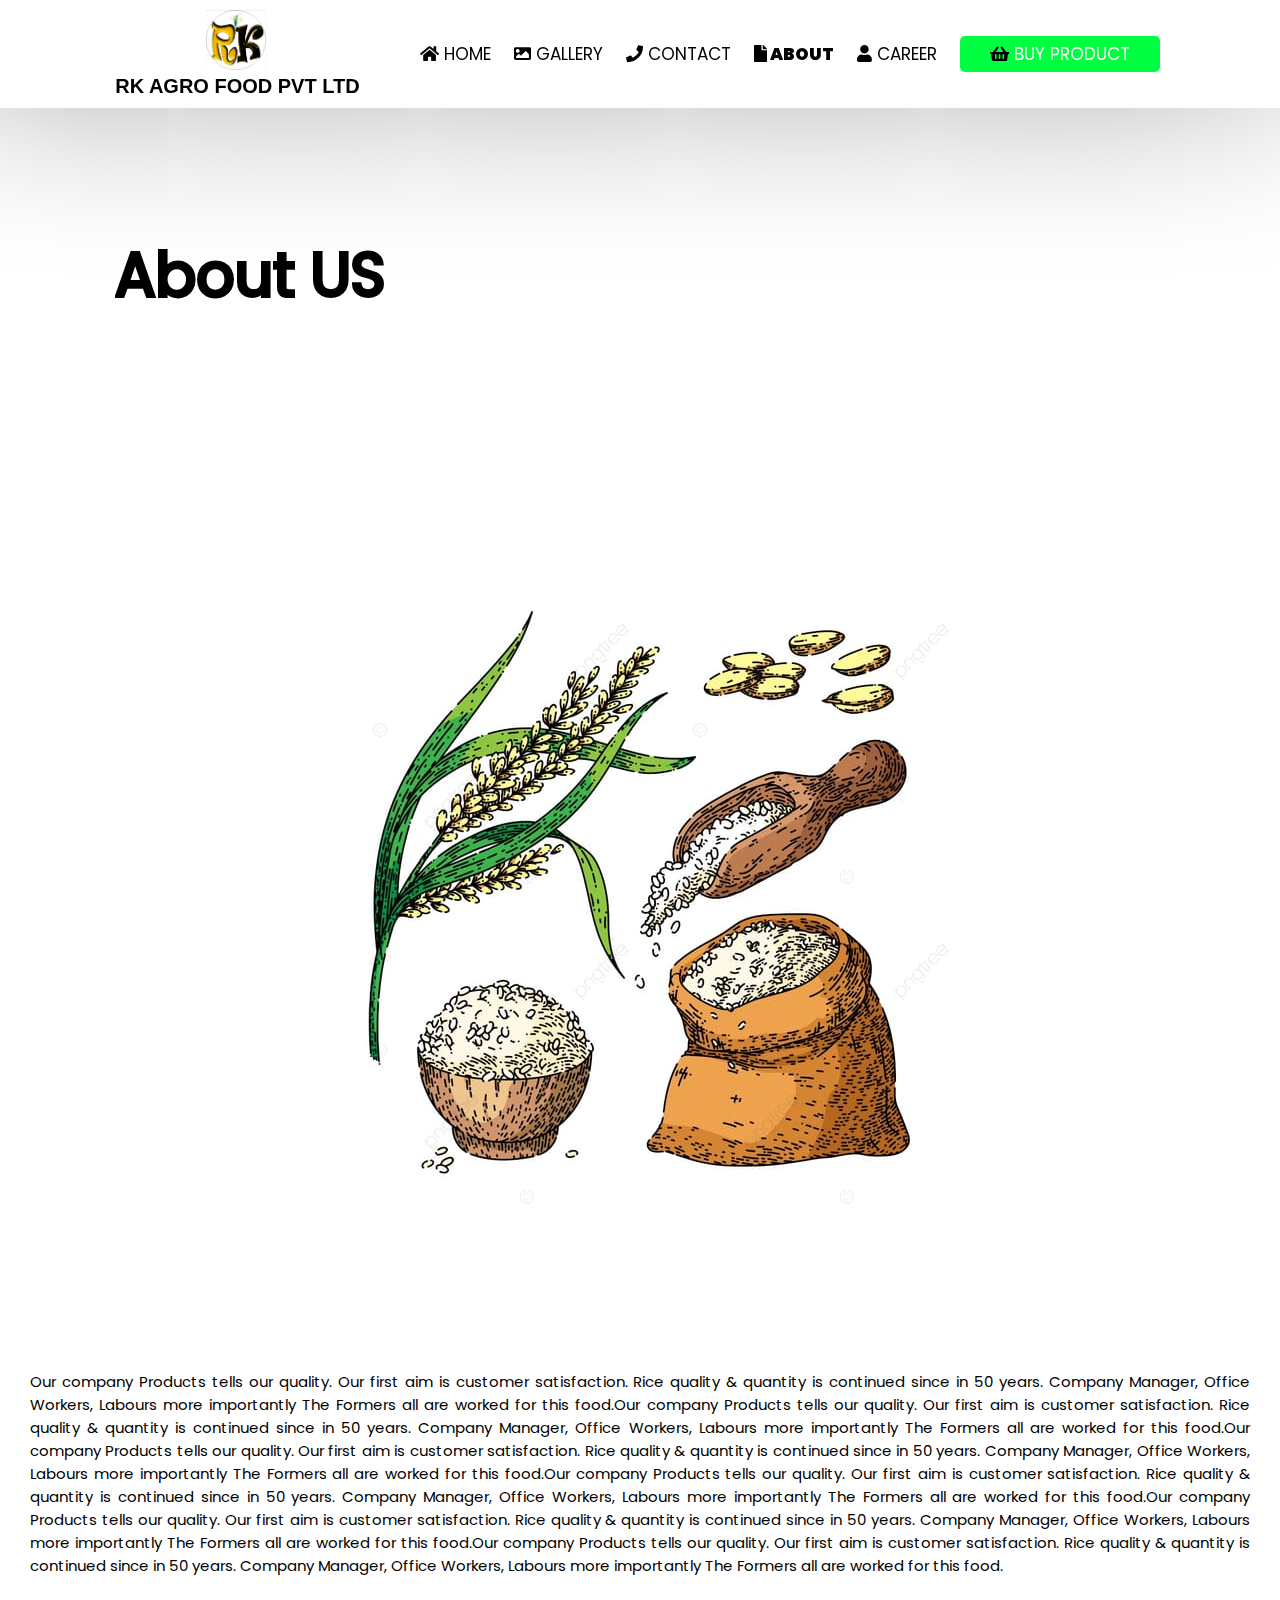
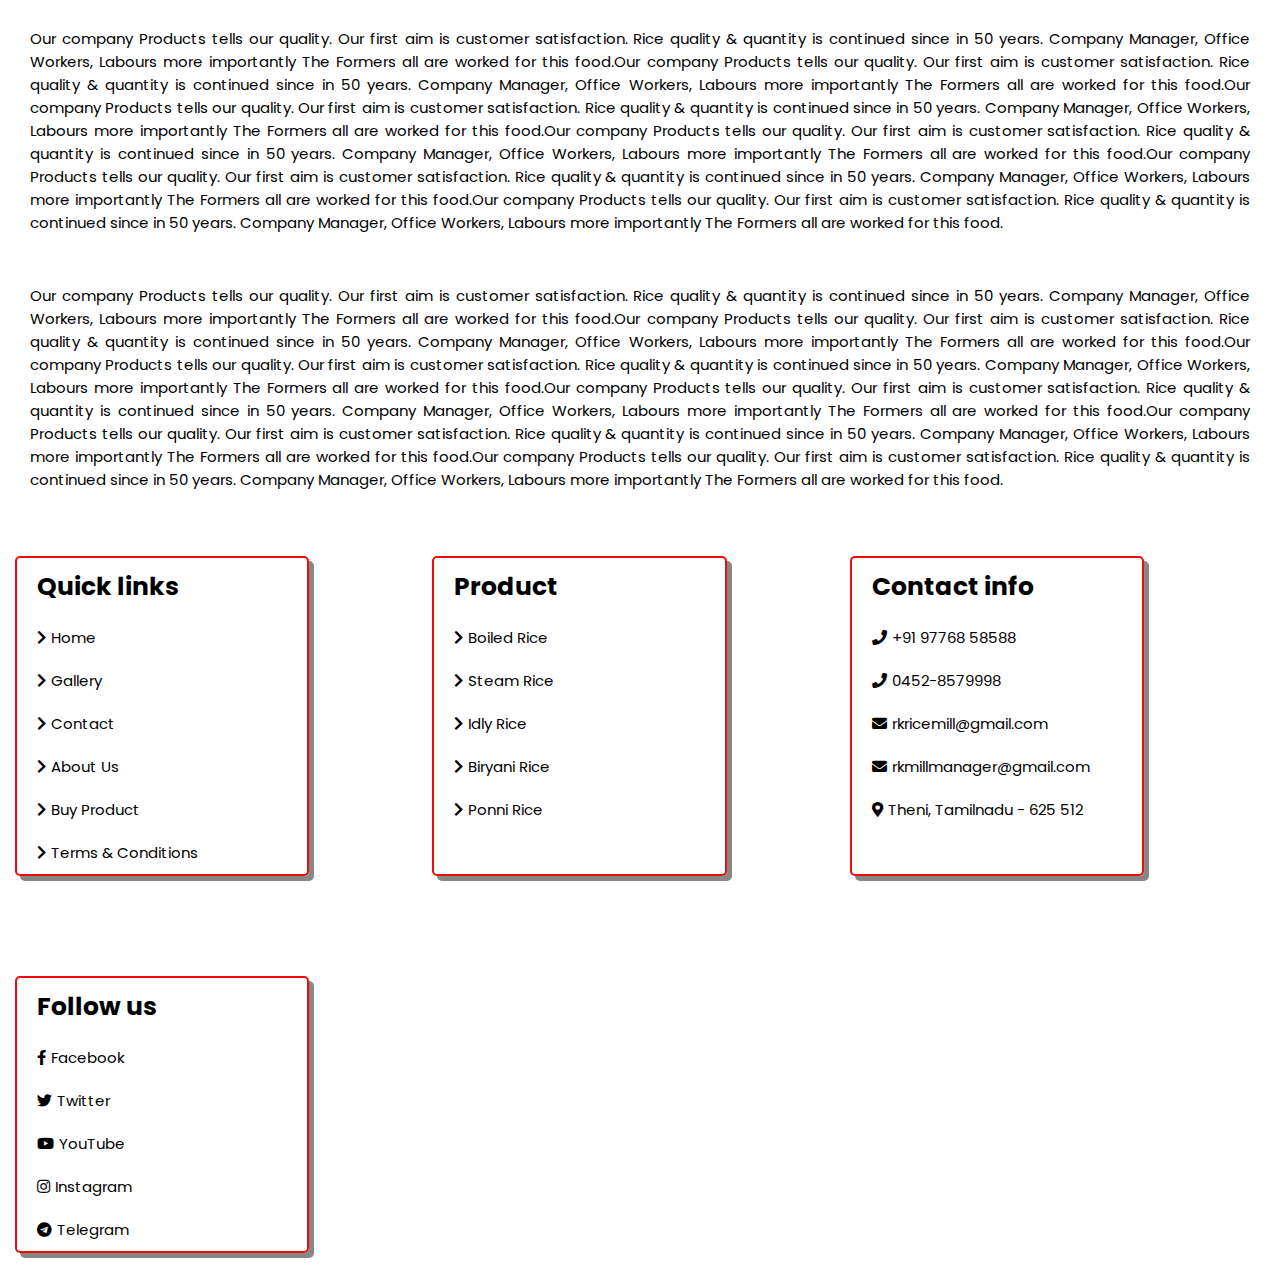
==== About.html @ 570a76da "v1" ====
<!DOCTYPE html>
<html lang="en">

<head>
    <meta charset="UTF-8">
    <meta http-equiv="X-UA-Compatible" content="IE=edge">
    <meta name="viewport" content="width=device-width, initial-scale=1.0">
    <title>About</title>
    <link rel="website icon" type="png" href="images/CompanyLogo.png">
    <link rel="stylesheet" href="css/Stylesheet.css">
    <link rel="stylesheet" href="https://cdnjs.cloudflare.com/ajax/libs/font-awesome/5.15.4/css/all.min.css">
</head>

<body>
<!-- navbar sections starts  -->
    <header class="header">
        <div class="logo">
            <a href="Home.html"><img style="height: 60px; margin-left: 37%;" src="images/CompanyLogo.png"></a>
            <h1 style="font-family: 'Gill Sans', 'Gill Sans MT', Calibri, 'Trebuchet MS', sans-serif; ">RK AGRO FOOD PVT LTD</h1>
        </div>

        <nav class="navbar">
            <a href="Home.html" name="home"> <i class="fa fa-home"></i> Home</a>
            <a href="Gallery.html"> <i class="fa fa-image"></i> Gallery</a>
            <a href="Contact.html"> <i class="fa fa-phone"></i> Contact</a>
            <a href="About.html" style="font-weight: 900;"> <i class="fa fa-file"></i> About</a>
            <a href="Career.html"> <i class="fa fa-user"></i> Career</a>
            <a href="BuyProduct.html" class="btn"> <i class="fa fa-shopping-basket" ></i> Buy Product</a>
        </nav>
        <div class="fas fa-bars" id="menu-btn"></div>
    </header>
    <!-- navbar sections end  -->
    <div style=" margin-top: 130px;"></div>
    <section>
        <h1 class="load" data-text="About US">About US</h1>
    </section>
    <!-- slide image start -->
    <div class="slides">
        <div class="slide">
        <img src="images/005.jpeg" alt="005">
    </div>
    </div>
</div>
    <!-- slide image end -->

<!-- about para start -->
<div style="text-align: justify; padding: 20px; margin: 10px; font-size: 15px;"><p>
    Our company Products tells our quality. Our first aim is customer satisfaction. 
Rice quality & quantity is continued since in 50 years. Company Manager, Office Workers, 
Labours more importantly The Formers all are worked for this food.Our company Products tells our quality. Our first aim is customer satisfaction. 
Rice quality & quantity is continued since in 50 years. Company Manager, Office Workers, 
Labours more importantly The Formers all are worked for this food.Our company Products tells our quality. Our first aim is customer satisfaction. 
Rice quality & quantity is continued since in 50 years. Company Manager, Office Workers, 
Labours more importantly The Formers all are worked for this food.Our company Products tells our quality. Our first aim is customer satisfaction. 
Rice quality & quantity is continued since in 50 years. Company Manager, Office Workers, 
Labours more importantly The Formers all are worked for this food.Our company Products tells our quality. Our first aim is customer satisfaction. 
Rice quality & quantity is continued since in 50 years. Company Manager, Office Workers, 
Labours more importantly The Formers all are worked for this food.Our company Products tells our quality. Our first aim is customer satisfaction. 
Rice quality & quantity is continued since in 50 years. Company Manager, Office Workers, 
Labours more importantly The Formers all are worked for this food.</p></div>
<div style="text-align: justify; padding: 20px; margin: 10px; font-size: 15px;"><p>
        Our company Products tells our quality. Our first aim is customer satisfaction. 
    Rice quality & quantity is continued since in 50 years. Company Manager, Office Workers, 
    Labours more importantly The Formers all are worked for this food.Our company Products tells our quality. Our first aim is customer satisfaction. 
    Rice quality & quantity is continued since in 50 years. Company Manager, Office Workers, 
    Labours more importantly The Formers all are worked for this food.Our company Products tells our quality. Our first aim is customer satisfaction. 
    Rice quality & quantity is continued since in 50 years. Company Manager, Office Workers, 
    Labours more importantly The Formers all are worked for this food.Our company Products tells our quality. Our first aim is customer satisfaction. 
    Rice quality & quantity is continued since in 50 years. Company Manager, Office Workers, 
    Labours more importantly The Formers all are worked for this food.Our company Products tells our quality. Our first aim is customer satisfaction. 
    Rice quality & quantity is continued since in 50 years. Company Manager, Office Workers, 
    Labours more importantly The Formers all are worked for this food.Our company Products tells our quality. Our first aim is customer satisfaction. 
    Rice quality & quantity is continued since in 50 years. Company Manager, Office Workers, 
    Labours more importantly The Formers all are worked for this food.</p></div>
    <div style="text-align: justify; padding: 20px; margin: 10px; font-size: 15px;"><p>
            Our company Products tells our quality. Our first aim is customer satisfaction. 
        Rice quality & quantity is continued since in 50 years. Company Manager, Office Workers, 
        Labours more importantly The Formers all are worked for this food.Our company Products tells our quality. Our first aim is customer satisfaction. 
        Rice quality & quantity is continued since in 50 years. Company Manager, Office Workers, 
        Labours more importantly The Formers all are worked for this food.Our company Products tells our quality. Our first aim is customer satisfaction. 
        Rice quality & quantity is continued since in 50 years. Company Manager, Office Workers, 
        Labours more importantly The Formers all are worked for this food.Our company Products tells our quality. Our first aim is customer satisfaction. 
        Rice quality & quantity is continued since in 50 years. Company Manager, Office Workers, 
        Labours more importantly The Formers all are worked for this food.Our company Products tells our quality. Our first aim is customer satisfaction. 
        Rice quality & quantity is continued since in 50 years. Company Manager, Office Workers, 
        Labours more importantly The Formers all are worked for this food.Our company Products tells our quality. Our first aim is customer satisfaction. 
        Rice quality & quantity is continued since in 50 years. Company Manager, Office Workers, 
        Labours more importantly The Formers all are worked for this food.</p></div>
<!-- about para end -->

<!-- footer section starts  -->
<footer class="footer" id="footer">
    <div class="box-container">
        <div class="box">
            <div class="box1">
                <h3>Quick links</h3>
            <a href="Home.html"><i class="fas fa-chevron-right"></i>Home</a>
            <a href="Gallery.html"><i class="fas fa-chevron-right"></i>Gallery</a>
            <a href="Web3.html"><i class="fas fa-chevron-right"></i>Contact</a>
            <a href="Web4.html"><i class="fas fa-chevron-right"></i>About Us</a>
            <a href="Web5.html"><i class="fas fa-chevron-right"></i>Buy Product</a>
            <a href="Web8.html"><i class="fas fa-chevron-right"></i>Terms & Conditions</a>
            </div>
        </div>
            
            <div class="box">
                    <h3>Product</h3>
                <a href="#"><i class="fas fa-chevron-right"></i>Boiled Rice</a>
                <a href="#"><i class="fas fa-chevron-right"></i>Steam Rice</a>
                <a href="#"><i class="fas fa-chevron-right"></i>Idly Rice</a>
                <a href="#"><i class="fas fa-chevron-right"></i>Biryani Rice</a>
                <a href="#"><i class="fas fa-chevron-right"></i>Ponni Rice</a>
        </div>

        <div class="box">
                <h3>Contact info</h3>
            <a href="#" name="call"><i class="fas fa-phone"></i>+91 97768 58588</a>
            <a href="#"><i class="fas fa-phone"></i>0452-8579998</a>
            <a href="#"><i class="fas fa-envelope"></i>rkricemill@gmail.com</a>
            <a href="#"><i class="fas fa-envelope"></i>rkmillmanager@gmail.com</a>
            <a href="#"><i class="fas fa-map-marker-alt"></i>Theni, Tamilnadu - 625 512</a>
        </div>

        <div class="box">
            <div class="box4">
                <h3>Follow us</h3>
            <a href="Web3.html"><i class="fab fa-facebook-f"></i>Facebook</a>
            <a href="Web3.html"><i class="fab fa-twitter"></i>Twitter</a>
            <a href="Web3.html"><i class="fab fa-youtube"></i>YouTube</a>
            <a href="Web3.html"><i class="fab fa-instagram"></i>Instagram</a>
            <a href="Web3.html"><i class="fab fa-telegram"></i>Telegram</a></div>
        </div>
        </div><br>
    </footer>        
    <!-- footer section ends -->
<script src="js/main.js"></script>
</body>
---- css/Stylesheet.css ----
@import url('https://fonts.googleapis.com/css2?family=Poppins:wght@100;200;300;400;600;700&display=swap');
@import url('https://fontawesome.com/search?q=buy&o=r');

*{
    font-family: 'Poppins', sans-serif;
    margin: 0;
    padding: 0;
    box-sizing: border-box;
    outline: none;
    border: none;
    text-transform: none;
    transition: 0.2s ease-in-out;
    color: #000;
    text-decoration: none;
}

::selection{
    background-color: red;
    color: rgb(207, 30, 30);
}


::-webkit-scrollbar{
    width: 12px;
}

:root{
    --Soft-Blue: hsl(0, 92%, 49%);
    --Grayish-Blue: hsl(229, 8%, 60%);
    --Very-Dark-Blue: hsl(229, 31%, 21%);
    --box-shadow: .5rem .5rem  0 hsla(60, 2%, 11%, 0.531);
    --text-shadow: .4rem .4rem  0 rgba(0, 0, 0, .2);
    --border: .2rem  solid var(--green);
}

::-webkit-scrollbar-corner{
    border-radius: 20%;
}


::-webkit-scrollbar-thumb{
    background-color: rgba(0, 0, 0, 0.576);
    border-radius: 8px;
    background-clip: padding-box;
}

section {
    padding: 10rem 9%;
}

html{
    font-size: 62.5%;
    scroll-behavior: smooth;
    overflow-x: hidden;
}

.heading{
    text-align: center;
    font-size: 2rem;
    color: var(--Very-Dark-Blue);
    margin-top: 10rem;
    margin-bottom: 5rem;
}

.heading h1{
    padding-bottom: 2rem;
}

.heading p{
    max-width: 60rem;
    margin: auto;
    color: var(--Grayish-Blue);
    font-size: 1.7rem;
}




/* Water loading starts*/
h1.load{
    font-size: 60px;
    color:#ffffff;
    -webkit-text-stroke: 3px #ffffff;
    font-weight: 400;
    position: relative;
    justify-content: center;
    border-radius: 50px;
}

h1.load::before{
    content: attr(data-text);
    position: absolute;
    font-family: serif bold;
    top: 0;
    left: 0;
    width: 100%;
    height: 100%;
    color:  #000000;
    -webkit-text-stroke: 4px #000000;
    overflow: hidden;
    animation: loading 2.4s linear;
}

@keyframes loading{
    0%{clip-path: polygon(0 100%, 6% 100%, 20% 100%, 36% 100%, 50% 100%, 72% 99%, 90% 100%, 99% 100%);}
    10%{clip-path: polygon(0 100%, 6% 88%, 21% 92%, 37% 93%, 52% 82%, 73% 94%, 90% 85%, 99% 100%);}
    30%{clip-path: polygon(0 100%, 5% 64%, 42% 30%, 76% 72%, 53% 55%, 74% 77%, 93% 57%, 100% 100%);}
    50%{clip-path: polygon(0 100%, 0 58%, 84% 52%, 48% 42%, 53% 55%, 72% 38%, 99% 48%, 100% 100%);}
    80%{clip-path: polygon(0 100%, 0 8%, 25% 27%, 39% 24%, 54% 46%, 77% 27%, 90% 26%, 100% 100%);}
    100%{clip-path: polygon(0 100%, 0 0, 26% 0, 39% 0, 57% 0, 78% 0, 100% 0, 100% 100%);}
}
/* Water loading end*/

/* navbar sections starts */
.header {
        padding: 1rem 9%;
        display: flex;
        justify-content: space-between;
        align-items: center;
        position: fixed;
        top: 0;
        right: 0%;
        left: 0;
        z-index: 10000;
        background-color: #fff;
        box-shadow: -2rem -9rem 20rem 20px rgb(6 6 6);
}

.header .logo{
    cursor: pointer;
}

.header .navbar a{
    margin-left: 2rem;
    font-size: 1.7rem;
    text-transform: uppercase;
}

.header .navbar a:hover{
    color: rgb(0, 179, 255);
}

.btn{
    padding: .6rem 3rem;
    background-color: rgb(0, 255, 64);
    color: rgb(255, 255, 255);
    border-radius: .5rem;
    margin: 0.5rem;
}

.btn:hover{
    color: red;
    font-weight: 700;
    background-color: transparent;
    border: 2px solid red;
}
.bttn{
    padding: .6rem 3rem;
    width: 100%;
    background-color: rgb(0, 154, 255);
    color: rgb(255, 255, 255);
    border-radius: .5rem;
    font-weight: 400;
    margin: 0.5rem;
}

.bttn:hover{
    color: rgb(0, 0, 0);
    font-weight: 700;
    background-color: transparent;
    border: 2px solid rgb(0, 81, 255);
}
#menu-btn{
    padding: 1rem 1rem;
    background-color: #eee;
    font-size: 3rem;
    color: var(--Soft-Blue);
    border-radius: .5rem;
    cursor: pointer;
    display: none;
}

.login-btn{
    color: #fff;
    margin: 10%;
    padding: 10%;
    font-weight: 100;
    font-family: 'Times New Roman', Times, serif;
}


.gimg{
    margin: 2rem; padding: 2rem;
    float: left;
    text-align: center;
    justify-content: center;
    align-items: center;
}

.buyform{
    margin-top: 10rem;
    float: right; padding: 2rem;
    background-color: #efe149;
    width: 55vw;
    font-family: 'Times New Roman', Times, serif;
    font-size: larger;
    font-weight: 800;
    text-align: center;
    justify-content: center;
    align-items: center;
    height: 43rem;
    border: 2px solid #000;
}

.buyform input{margin: 2rem; padding: .5rem; border-radius: 1rem;}

 /*Media Queries */

@media (max-width: 991px){
    html{
        font-size: 55%;
    }
    .header{
        padding: 2rem;
    } 
}

@media (max-width: 768px){
    #menu-btn{
        display: initial;
    }

    .header .navbar{
        position: absolute;
        top: 115%;
        right: 2rem;
        box-shadow: var(--box-shadow);
        width: 33rem;
        border-radius: .5rem;
        border: 2px solid var(--Soft-Blue);
        background-color: #fff;
        transform: scale(0);
        transform-origin: top right;
    }

    .header .navbar.active{
        transform: scale(1);
    }

    .header .navbar a{
        margin: 2.5rem;
        text-align: center;
        display: block;
        font-size: 2rem;
    }
}

@media (max-width: 450px){
    html{
        font-size: 50%;
    }
}
/* navbar sections ends */

/* Slides Images Start */
.slides{
    width: 100%;
    height: 100vh;
    margin-top: 2rem; padding-top: 2rem;
    display: flex;
    justify-content: center;
    align-items: center;
}

.swiper{
    width: 90%;
    height: fit-content;
}

.swiper-slide img{
    width: 100%;
}
.swiper .swiper-button-prev, .swiper .swiper-button-next{
    color: #fff;
}

.swiper .swiper-pagination-bullet-active{
    background: #fff;
}
/* Slides Images End/ */

/* Gallery Images Start */



.banner{
    padding: 0;
    margin: 0;
    display: flex;
    justify-content: center;
}

.banner img{
    padding: 5px 6px 5px 6px;
    height: 490px;
}
/* Gallery Images End */

/*Social contact start*/
*{
    margin: 0; 
    padding: 0; 
    box-sizing: border-box;
    top: 0;
    left: 0;
}
.main{
    width: 100%;
    height: 120vh;
    display: flex;
    align-items: center;
    justify-content: center;   
    background: rgb(255, 255, 255);
}
.main span{
    color: rgb(0, 0, 0);
    color: #ffffff;
    font-family: 'Franklin Gothic Medium', 'Arial Narrow', Arial, sans-serif;
    
}
.icon{
    width: 100px;
    height: 100px;
    border-radius: 100px;
    margin: 20px;
    text-align: center;
    background-color: rgb(253, 250, 250);
    font-size: 50px;
    line-height: 100px;
    font-family: sans-serif;
    overflow: hidden;
    box-shadow: 5px 10px 20px rgb(46, 42, 42);
    transition: all .5s ease-out;
}
.icon:hover{
    width: 400px;
    cursor: pointer;
    display: flex;
    align-items: center;
    justify-content: space-evenly;
    color: #fff;
}
.icon:hover i{
    color: #fff;
}
.icon .fa-facebook-f{
    color: #1A6ED8;
}
.fb:hover{
    background: #1A6ED8;
    color: #fff;
}
.icon .fa-twitter{
    color: #1DA1F2;
}
.twt:hover{
    background: #1DA1F2;
    color: #fff;
}
.icon .fa-instagram{
    color: #e9569f;
}
.lns:hover{
    background: #ee72be;
    color: #fff;
    outline-color: #eee;
}
.icon .fa-telegram{
    color: rgb(21, 198, 221);
}

.tel:hover{
    background: rgb(19, 172, 219);
    color: #fff;
}
.icon .fa-youtube{
    color: #FE0000;
}
.yt:hover{
    background: #FE0000;
    color: #fff;
}

.icon .fa-whatsapp{
    color: rgb(0, 165, 8);
}

.wh:hover{
    background: rgb(0, 242, 129);
    color: #fff;
}

/* responsive */
@media only screen and (min-width: 320px) and (max-width: 991px) {
    .main{
        flex-direction: column;
    }
}
/*Social contact end*/
div.para{
    font-size: 1.4rem;
    margin: 2rem; padding: 2rem;
}
.para h1{
    margin-top: 1rem;
}
.para p{
    margin-bottom: 1rem;
}
/* owner info */
.owner{
    gap: 20px;    
    width: 90%;
    margin: 2rem;
    padding: 1rem;
    display: grid;
    border-radius: 9rem 0;
    background-color: #67baee;
    grid-template-columns: repeat(auto-fit,minmax(200px, 1fr));
}

.owner img{
    margin: 20px;
    width: 200px;
    height: 200px; 
    border-radius: 8px;
    box-shadow: .5rem .5rem  0 hsla(60, 2%, 11%, 0.531);
}

.ownerinfo{
    text-align: center;
}

/* owner info */

/* terms home page */
.term{
    text-align: center;
    align-items: center;
    justify-content: center;
    margin: 2rem; padding: 2rem;
}
.term h3{
    color: darkgrey;
}
/* terms home page */

/* footer section starts */
.footer .box-container{
    display: grid;
    grid-template-columns: repeat(auto-fit, minmax(22rem, 1fr));
    gap:10rem;
    flex-wrap: wrap;
    margin-top: 5vh;
    margin-right: -15px;
    margin-left: -15px;
}

.footer .box-container .box h3{
    font-size: 2.5rem;
    color:var(--black);
    padding: 1rem 0;
}

.footer .box-container .box a{
    display: block;
    font-size: 1.5rem;
    color:var(--light-color);
    padding: 1rem 0;
}

.footer .box-container .box a i{
    padding-right: .5rem;
    color:var(--green);
}

.footer .box-container .box a:hover i{
    padding-right:1rem;
}


.footer .credit{
    background-origin: auto;
    padding: 1rem;
    padding-top: 2rem;
    margin-top: 2rem;
    text-align: center;
    font-size: 2rem;
    color: #000;
    border-top: .1rem solid rgba(0, 0, 0, .1);
}


.footer .credit span{
    color: red;
    cursor: pointer;
}

/* box section starts  */

.box-container{
    display: flex;
    grid-auto-flow: row;
    width: 90%;
}

.box{
    margin-left: 30px;
    border: 2px solid var(--Soft-Blue);
    box-shadow: var(--box-shadow);
    border-radius: .5rem;
    text-align: left;
    padding-left: 2rem;
    width: 23vw;
}

.box:hover{
    border: 2px solid var(--Soft-Blue);
    box-shadow: none;
}


.box h3{
    font-size: 2rem;
    padding: 1rem 0;
    color: var(--Very-Dark-Blue);
}

.box p{
    font-size: 1.7rem;
    padding-bottom: 2.5rem;
    color: var(--Grayish-Blue);
}
/* box section ends */

/* footer section ends */
.param{
    display: flex;
    grid-auto-flow: row;
    width: 90%;
}
.param p{
    padding: 20px; margin: 10px;
    margin-left: 30px;
    width: 40vw;
    display: flex;
    border: 2px solid rgba(0, 0, 0, 0.216);
    border-radius: 5rem;
    text-align: left;
    padding-left: 2rem;   
}

.pp{
    float: right;
}
/* center for all content */
.center1{
    position: absolute;
    top: 50%;
    left: 50%;
    transform: translate(-50%, -50%);
}
/* center for all content */

/* loader start */
.loader{
    height: 100vh; width: 100%;
    background: rgb(255, 255, 255) no-repeat center;
}

/* loader end */
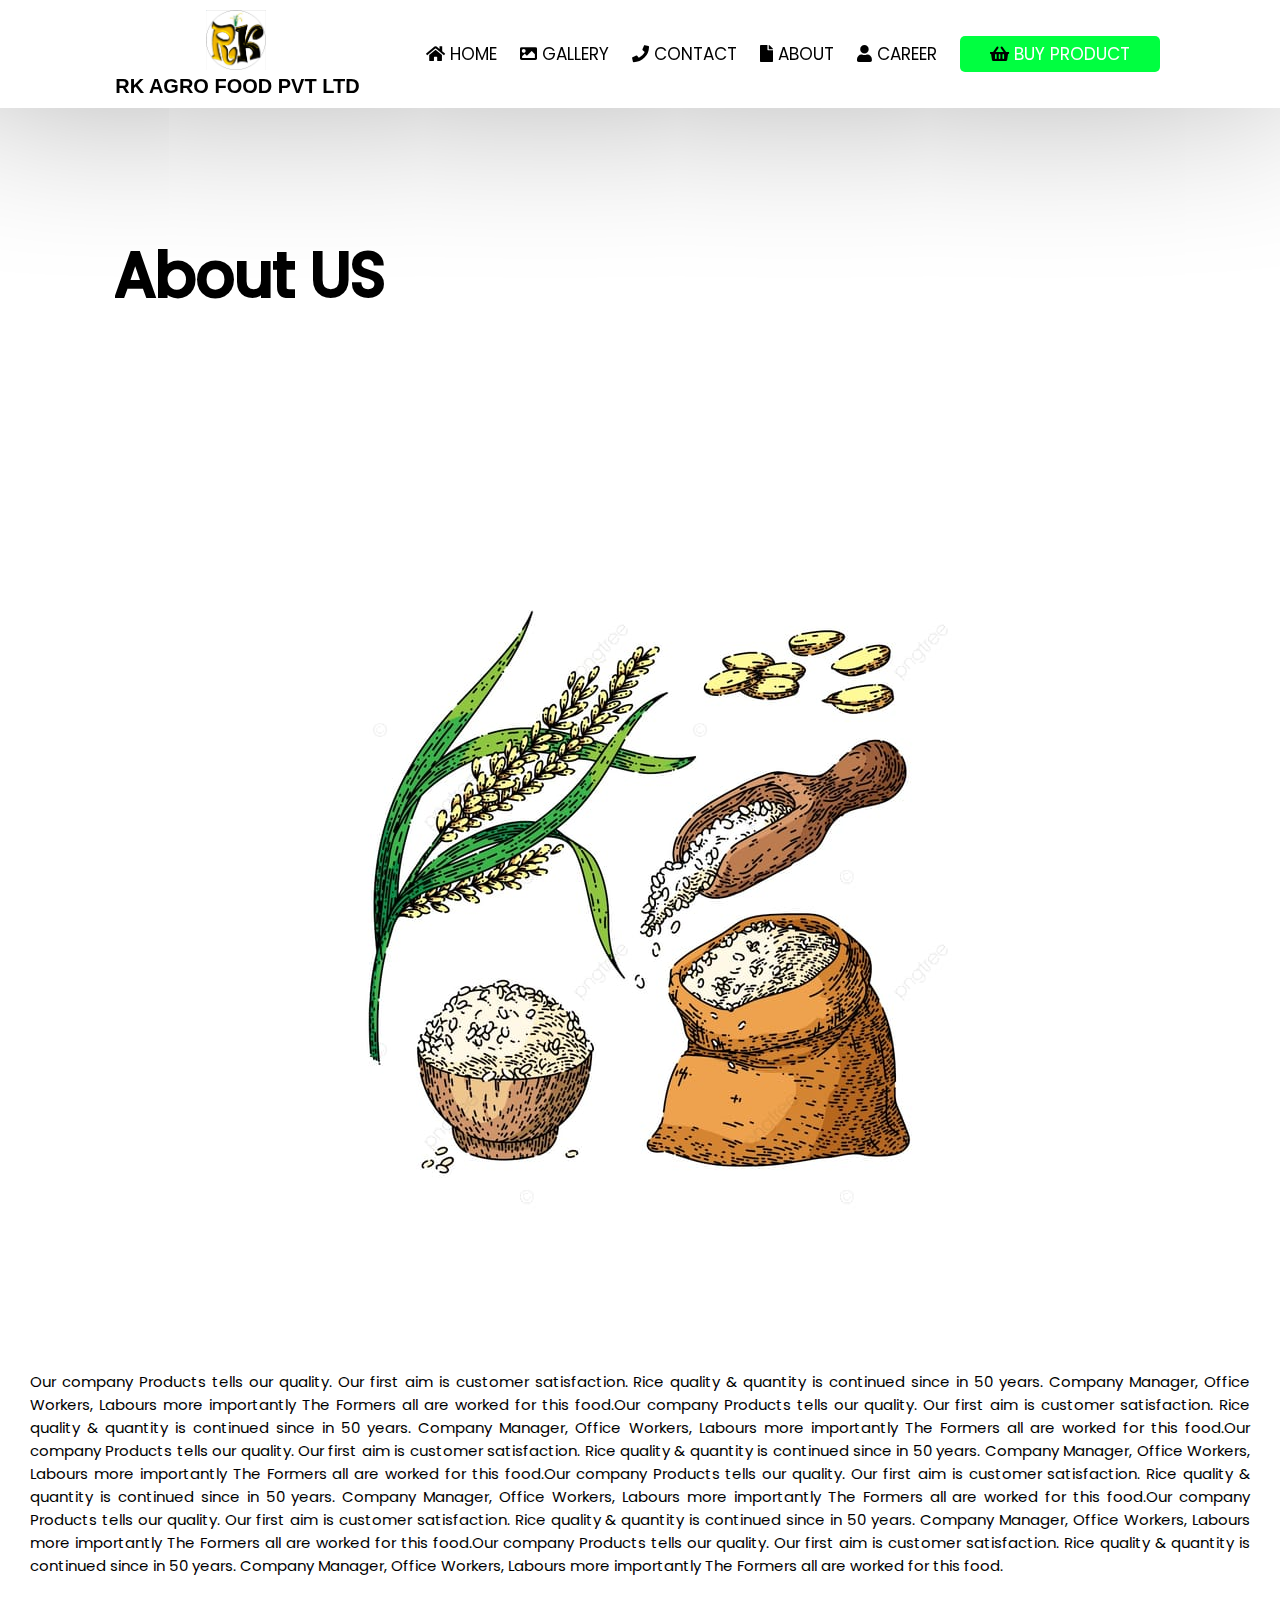
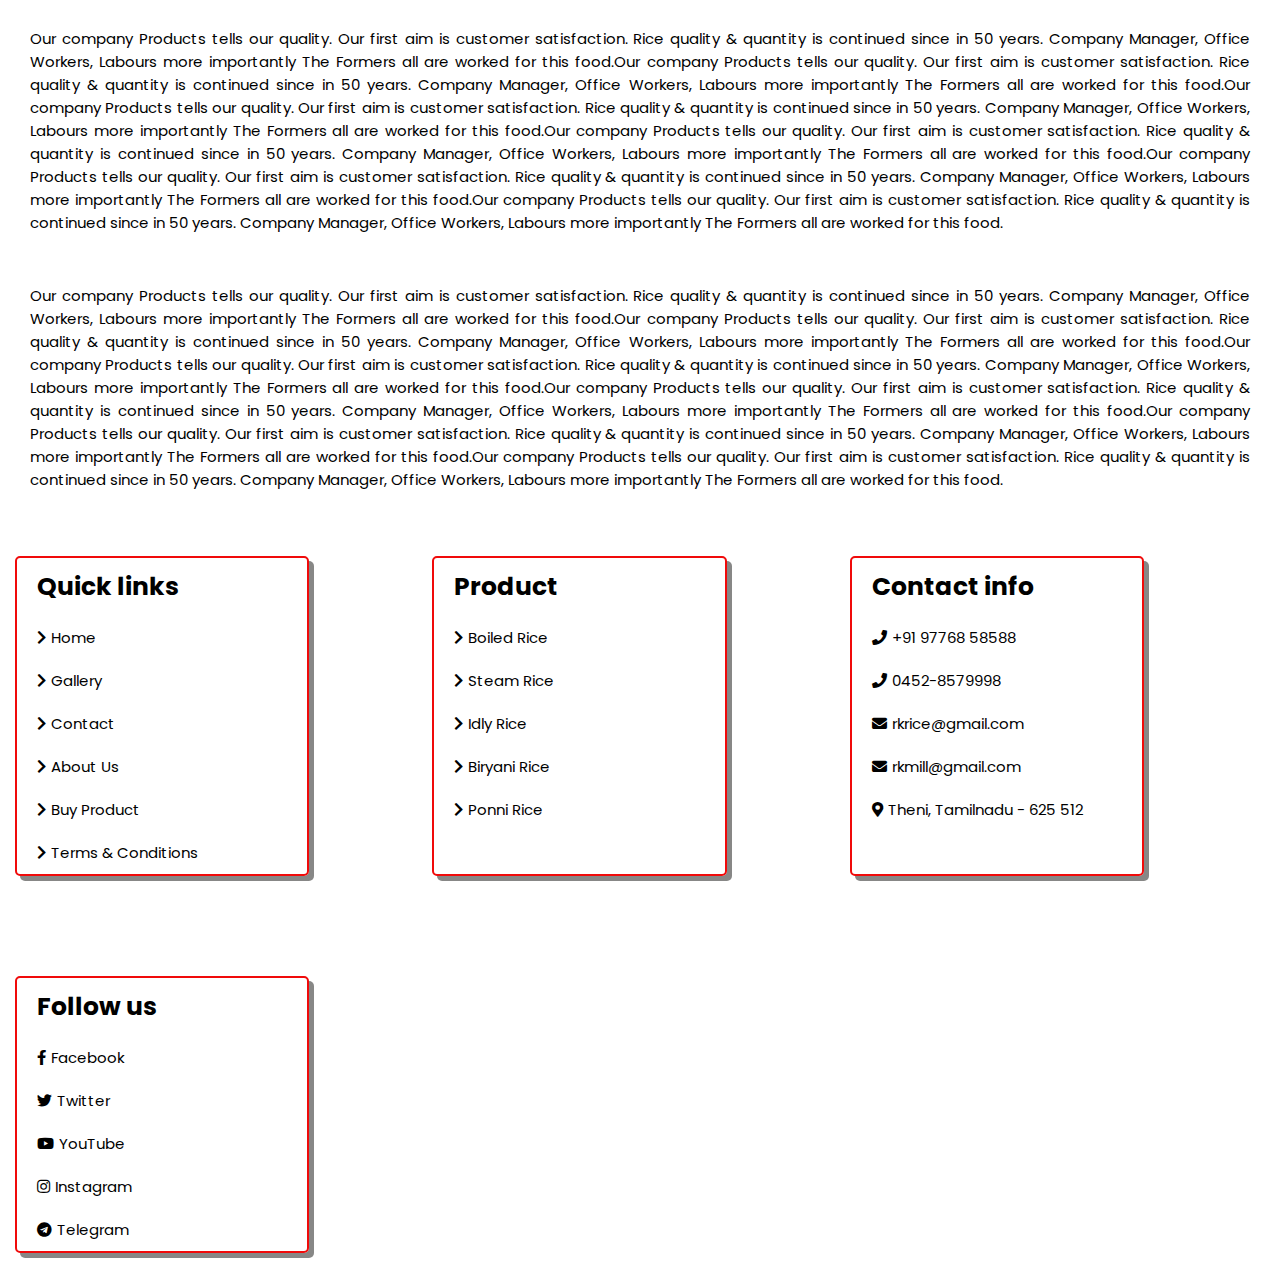
==== commit ce0b5057: "v2" ====
--- a/About.html
+++ b/About.html
@@ -13,23 +13,24 @@
 
 <body>
 <!-- navbar sections starts  -->
-    <header class="header">
-        <div class="logo">
-            <a href="Home.html"><img style="height: 60px; margin-left: 37%;" src="images/CompanyLogo.png"></a>
-            <h1 style="font-family: 'Gill Sans', 'Gill Sans MT', Calibri, 'Trebuchet MS', sans-serif; ">RK AGRO FOOD PVT LTD</h1>
-        </div>
-
-        <nav class="navbar">
-            <a href="Home.html" name="home"> <i class="fa fa-home"></i> Home</a>
-            <a href="Gallery.html"> <i class="fa fa-image"></i> Gallery</a>
-            <a href="Contact.html"> <i class="fa fa-phone"></i> Contact</a>
-            <a href="About.html" style="font-weight: 900;"> <i class="fa fa-file"></i> About</a>
-            <a href="Career.html"> <i class="fa fa-user"></i> Career</a>
-            <a href="BuyProduct.html" class="btn"> <i class="fa fa-shopping-basket" ></i> Buy Product</a>
-        </nav>
-        <div class="fas fa-bars" id="menu-btn"></div>
-    </header>
-    <!-- navbar sections end  -->
+<header class="header">
+    <div class="logo">
+        <a href="Home.html"><img style="height: 60px; margin-left: 37%;" src="images/CompanyLogo.png"></a>
+        <h1 style="font-family: 'Gill Sans', 'Gill Sans MT',
+        Calibri, 'Trebuchet MS', sans-serif; ">RK AGRO FOOD PVT LTD</h1>
+    </div>
+<div>
+    <nav class="navbar">
+        <a href="index.html" name="home"> <i class="fa fa-home"></i> Home</a>
+        <a href="Gallery.html"> <i class="fa fa-image"></i> Gallery</a>
+        <a href="Contact.html"> <i class="fa fa-phone"></i> Contact</a>
+        <a href="About.html"> <i class="fa fa-file"></i> About</a>
+        <a href="Career.html"> <i class="fa fa-user"></i> Career</a>
+        <a href="BuyProduct.html" class="btn"> <i class="fa fa-shopping-basket" ></i> Buy Product</a>
+    </nav></div>
+    <div class="fas fa-bars" id="menu-btn"></div>
+</header>
+<!-- navbar sections end  -->
     <div style=" margin-top: 130px;"></div>
     <section>
         <h1 class="load" data-text="About US">About US</h1>
@@ -87,7 +88,6 @@
         Rice quality & quantity is continued since in 50 years. Company Manager, Office Workers, 
         Labours more importantly The Formers all are worked for this food.</p></div>
 <!-- about para end -->
-
 <!-- footer section starts  -->
 <footer class="footer" id="footer">
     <div class="box-container">
@@ -96,10 +96,10 @@
                 <h3>Quick links</h3>
             <a href="Home.html"><i class="fas fa-chevron-right"></i>Home</a>
             <a href="Gallery.html"><i class="fas fa-chevron-right"></i>Gallery</a>
-            <a href="Web3.html"><i class="fas fa-chevron-right"></i>Contact</a>
-            <a href="Web4.html"><i class="fas fa-chevron-right"></i>About Us</a>
-            <a href="Web5.html"><i class="fas fa-chevron-right"></i>Buy Product</a>
-            <a href="Web8.html"><i class="fas fa-chevron-right"></i>Terms & Conditions</a>
+            <a href="Contact.html"><i class="fas fa-chevron-right"></i>Contact</a>
+            <a href="About.html"><i class="fas fa-chevron-right"></i>About Us</a>
+            <a href="BuyProduct.html"><i class="fas fa-chevron-right"></i>Buy Product</a>
+            <a href="Terms.html"><i class="fas fa-chevron-right"></i>Terms & Conditions</a>
             </div>
         </div>
             
@@ -116,19 +116,19 @@
                 <h3>Contact info</h3>
             <a href="#" name="call"><i class="fas fa-phone"></i>+91 97768 58588</a>
             <a href="#"><i class="fas fa-phone"></i>0452-8579998</a>
-            <a href="#"><i class="fas fa-envelope"></i>rkricemill@gmail.com</a>
-            <a href="#"><i class="fas fa-envelope"></i>rkmillmanager@gmail.com</a>
+            <a href="#"><i class="fas fa-envelope"></i>rkrice@gmail.com</a>
+            <a href="#"><i class="fas fa-envelope"></i>rkmill@gmail.com</a>
             <a href="#"><i class="fas fa-map-marker-alt"></i>Theni, Tamilnadu - 625 512</a>
         </div>
 
         <div class="box">
             <div class="box4">
                 <h3>Follow us</h3>
-            <a href="Web3.html"><i class="fab fa-facebook-f"></i>Facebook</a>
-            <a href="Web3.html"><i class="fab fa-twitter"></i>Twitter</a>
-            <a href="Web3.html"><i class="fab fa-youtube"></i>YouTube</a>
-            <a href="Web3.html"><i class="fab fa-instagram"></i>Instagram</a>
-            <a href="Web3.html"><i class="fab fa-telegram"></i>Telegram</a></div>
+            <a href="Contact.html"><i class="fab fa-facebook-f"></i>Facebook</a>
+            <a href="Contact.html"><i class="fab fa-twitter"></i>Twitter</a>
+            <a href="Contact.html"><i class="fab fa-youtube"></i>YouTube</a>
+            <a href="Contact.html"><i class="fab fa-instagram"></i>Instagram</a>
+            <a href="Contact.html"><i class="fab fa-telegram"></i>Telegram</a></div>
         </div>
         </div><br>
     </footer>        
--- a/css/Stylesheet.css
+++ b/css/Stylesheet.css
@@ -519,6 +519,7 @@
     border: 2px solid var(--Soft-Blue);
     box-shadow: var(--box-shadow);
     border-radius: .5rem;
+    min-width: 186px;
     text-align: left;
     padding-left: 2rem;
     width: 23vw;
@@ -578,4 +579,4 @@
     background: rgb(255, 255, 255) no-repeat center;
 }
 
-/* loader end */+/* loader end */
